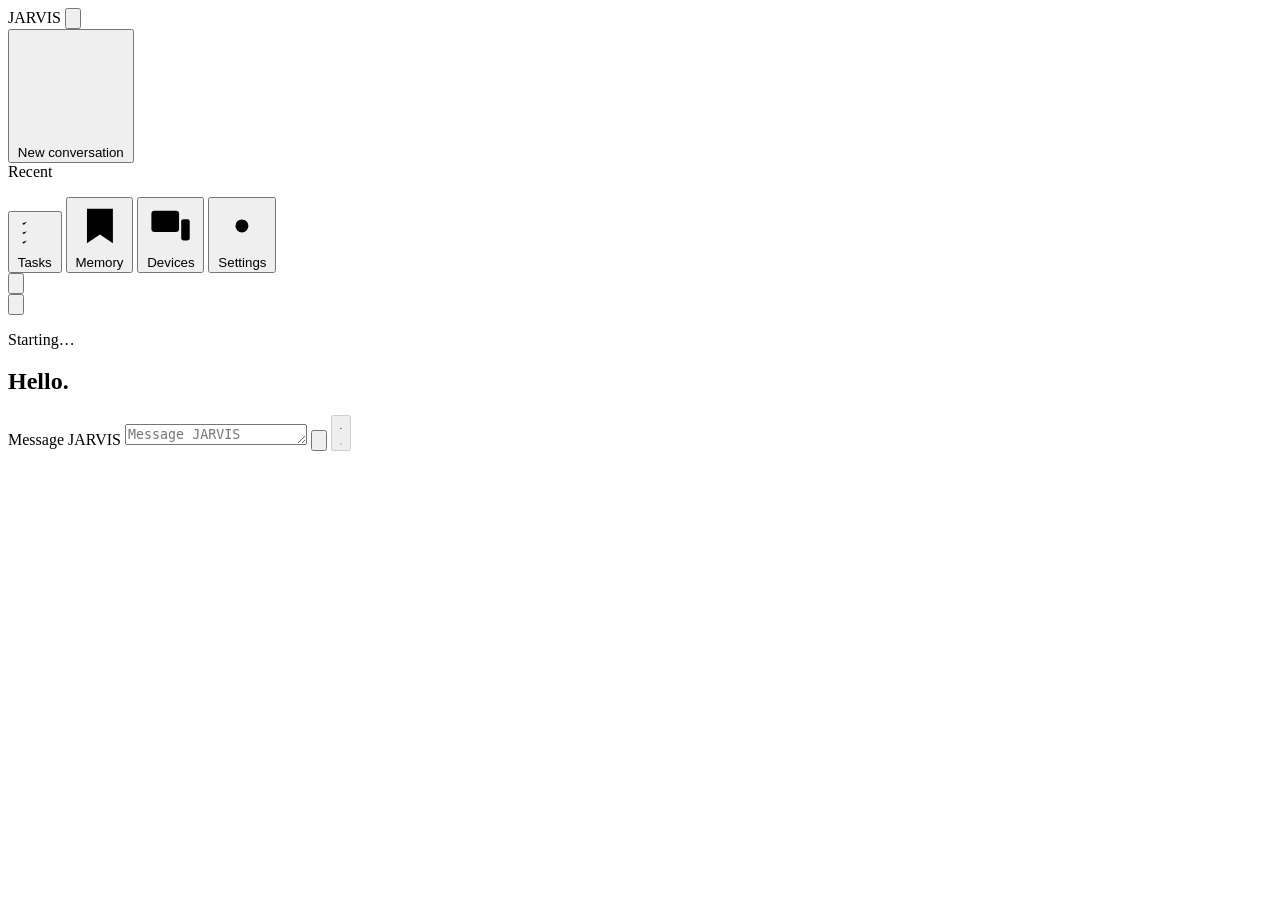
==== jarvis/clients/web/static/index.html @ 2a9548b9 "JARVIS: local-first personal AI assistant with voice, tools, memory and a web face" ====
<!doctype html>
<html lang="en">
<head>
  <meta charset="utf-8">
  <meta name="viewport" content="width=device-width, initial-scale=1, viewport-fit=cover">
  <meta name="theme-color" content="#0d0f12">
  <title>JARVIS</title>
  <link rel="manifest" href="/manifest.webmanifest">
  <link rel="icon" href="/static/icon.svg" type="image/svg+xml">
  <script src="/static/js/theme.js"></script>
  <link rel="stylesheet" href="/static/css/tokens.css">
  <link rel="stylesheet" href="/static/css/presence.css">
  <link rel="stylesheet" href="/static/css/app.css">
  <link rel="stylesheet" href="/static/css/overlays.css">
  <script type="module" src="/static/js/app.js"></script>
</head>
<body>
  <div class="app" id="app" data-sidebar="open">
    <nav class="sidebar" id="sidebar" aria-label="Conversations and navigation">
      <div class="sidebar__head">
        <span class="brand">JARVIS</span>
        <button class="btn btn--ghost btn--icon" id="hide-sidebar" type="button" aria-label="Hide sidebar" title="Hide sidebar (Ctrl+B)">
          <svg viewBox="0 0 24 24"><rect x="3.5" y="4.5" width="17" height="15" rx="2"/><path d="M9.5 4.5v15"/></svg>
        </button>
      </div>
      <button class="sidebar__new" id="new-chat" type="button">
        <svg class="icon" viewBox="0 0 24 24"><path d="M12 5v14M5 12h14"/></svg>
        New conversation
      </button>
      <div class="sidebar__list">
        <div class="label">Recent</div>
        <ul class="convlist" id="conv-list" aria-label="Recent conversations"></ul>
      </div>
      <div class="sidebar__foot">
        <button class="navitem" type="button" data-view="tasks">
          <svg class="icon" viewBox="0 0 24 24"><path d="M9 6h11M9 12h11M9 18h11M4 6l1 1 2-2M4 12l1 1 2-2M4 18l1 1 2-2"/></svg>
          Tasks <span class="navitem__count" id="tasks-count"></span>
        </button>
        <button class="navitem" type="button" data-view="memory">
          <svg class="icon" viewBox="0 0 24 24"><path d="M6 4h12v16l-6-4-6 4z"/></svg>
          Memory
        </button>
        <button class="navitem" type="button" data-view="devices">
          <svg class="icon" viewBox="0 0 24 24"><rect x="3" y="5" width="13" height="10" rx="1.5"/><rect x="17" y="9" width="4" height="10" rx="1"/><path d="M7 19h6"/></svg>
          Devices <span class="navitem__count" id="devices-count"></span>
        </button>
        <button class="navitem" type="button" data-view="settings">
          <svg class="icon" viewBox="0 0 24 24"><circle cx="12" cy="12" r="3"/><path d="M12 3v2.5M12 18.5V21M3 12h2.5M18.5 12H21M5.6 5.6l1.8 1.8M16.6 16.6l1.8 1.8M5.6 18.4l1.8-1.8M16.6 7.4l1.8-1.8"/></svg>
          Settings <span class="navitem__count" id="settings-count"></span>
        </button>
      </div>
    </nav>

    <main class="main" id="main" data-empty="true">
      <header class="header">
        <div class="header__left">
          <button class="btn btn--ghost btn--icon toggle-sidebar" id="show-sidebar" type="button" aria-label="Show sidebar" title="Show sidebar (Ctrl+B)">
            <svg viewBox="0 0 24 24"><rect x="3.5" y="4.5" width="17" height="15" rx="2"/><path d="M9.5 4.5v15"/></svg>
          </button>
          <span class="header__title" id="conv-title"></span>
        </div>
        <div class="header__middle"></div>
        <div class="header__right">
          <button class="btn btn--ghost btn--icon mic-armed" id="mic-armed" type="button" hidden
                  title="Listening for “Hey Jarvis”. Audio stays on this computer. Click to turn off." aria-label="Wake word is on; turn off">
            <svg viewBox="0 0 24 24"><rect x="9" y="3.5" width="6" height="11" rx="3"/><path d="M5.5 11a6.5 6.5 0 0 0 13 0M12 17.5V20.5"/></svg>
          </button>
          <span class="conn" id="conn" data-state="connecting" role="status" title="Connecting">
            <span class="dot" data-level="busy"></span><span class="conn__text" id="conn-text"></span>
          </span>
          <button class="btn btn--ghost btn--icon" id="open-palette" type="button" aria-label="Commands" title="Commands (Ctrl+K)">
            <svg viewBox="0 0 24 24"><path d="M5 8h14M5 12h9M5 16h6"/></svg>
          </button>
        </div>
      </header>

      <div class="notice" id="notice" role="alert" hidden></div>

      <!-- JARVIS himself: one presence, large when there is no conversation, docked above it otherwise. -->
      <div class="stage" id="stage">
        <jarvis-presence id="presence"></jarvis-presence>
        <p class="orb-caption stage__caption" id="caption" aria-live="polite">Starting…</p>
      </div>

      <section class="thread" id="thread" aria-label="Conversation">
        <div class="column">
          <div class="empty" id="empty">
            <h1 class="empty__greeting" id="greeting">Hello.</h1>
            <p class="empty__line" id="empty-line"></p>
            <div class="startup" id="startup" hidden></div>
            <div class="empty__recent" id="empty-recent" hidden></div>
          </div>
          <div class="messages" id="messages" role="log" aria-live="polite" aria-relevant="additions"></div>
        </div>
      </section>
      <button class="jump" id="jump" type="button" hidden>Jump to latest</button>

      <div class="dock">
        <div id="requests" aria-live="assertive"></div>
        <div class="taskstrip" id="taskstrip"></div>
        <form class="composer" id="composer" data-state="empty" autocomplete="off">
          <span class="composer__progress" aria-hidden="true"></span>
          <span class="composer__levels" id="levels" aria-hidden="true"><i></i><i></i><i></i><i></i><i></i><i></i><i></i></span>
          <label class="sr-only" for="input">Message JARVIS</label>
          <textarea class="composer__input" id="input" rows="1" placeholder="Message JARVIS"></textarea>
          <button class="composer__btn composer__mic" id="mic" type="button" aria-pressed="false" aria-label="Voice input" title="Voice input (Ctrl+Shift+Space)">
            <svg viewBox="0 0 24 24"><rect x="9" y="3.5" width="6" height="11" rx="3"/><path d="M5.5 11a6.5 6.5 0 0 0 13 0M12 17.5V20.5"/></svg>
          </button>
          <button class="composer__btn composer__send" id="send" type="submit" aria-label="Send" title="Send (Enter)" disabled>
            <svg class="send-icon" viewBox="0 0 24 24"><path d="M12 19V5M6 11l6-6 6 6"/></svg>
            <svg class="stop-icon" viewBox="0 0 24 24" hidden><rect x="7" y="7" width="10" height="10" rx="1.5" fill="currentColor" stroke="none"/></svg>
          </button>
        </form>
        <div class="composer__hint" id="hint"><span id="hint-left"></span><span id="hint-right"></span></div>
      </div>
    </main>
  </div>

  <div class="pairing" id="pairing" hidden>
    <div class="pairing__inner">
      <jarvis-presence></jarvis-presence>
      <p class="pairing__note" id="pair-note" hidden></p>
      <h1 id="pair-title">Set up this device</h1>
      <p id="pair-text"></p>
      <div class="setup-start" id="setup-start-box" hidden>
        <button class="btn btn--primary" id="setup-start" type="button">Set up this device</button>
      </div>
      <div class="setup-wait" id="setup-wait" role="status" aria-live="polite" hidden>
        <p id="setup-wait-text"></p>
        <p class="setup-wait__code">Code <b id="setup-code"></b></p>
        <p class="setup-wait__alt">No window? In a terminal on this computer run <span class="code">jarvis devices approve</span>.</p>
        <button class="btn btn--ghost" id="setup-cancel" type="button">Cancel</button>
      </div>
      <details class="pair-code" id="pair-code-box">
        <summary id="pair-code-summary">I have a pairing code</summary>
        <form id="pair-form" class="row-form">
          <label class="sr-only" for="pair-code">Pairing code</label>
          <input class="input" id="pair-code" placeholder="XXXXX-XXXXX" maxlength="16" autocomplete="one-time-code" required>
          <button class="btn btn--primary" type="submit">Pair</button>
        </form>
      </details>
      <p class="pairing__error" id="pair-error" role="alert"></p>
    </div>
  </div>

  <div id="sheet-layer"></div>
  <div id="palette-layer"></div>
  <div class="toasts" id="toasts" role="status" aria-live="polite"></div>
</body>
</html>
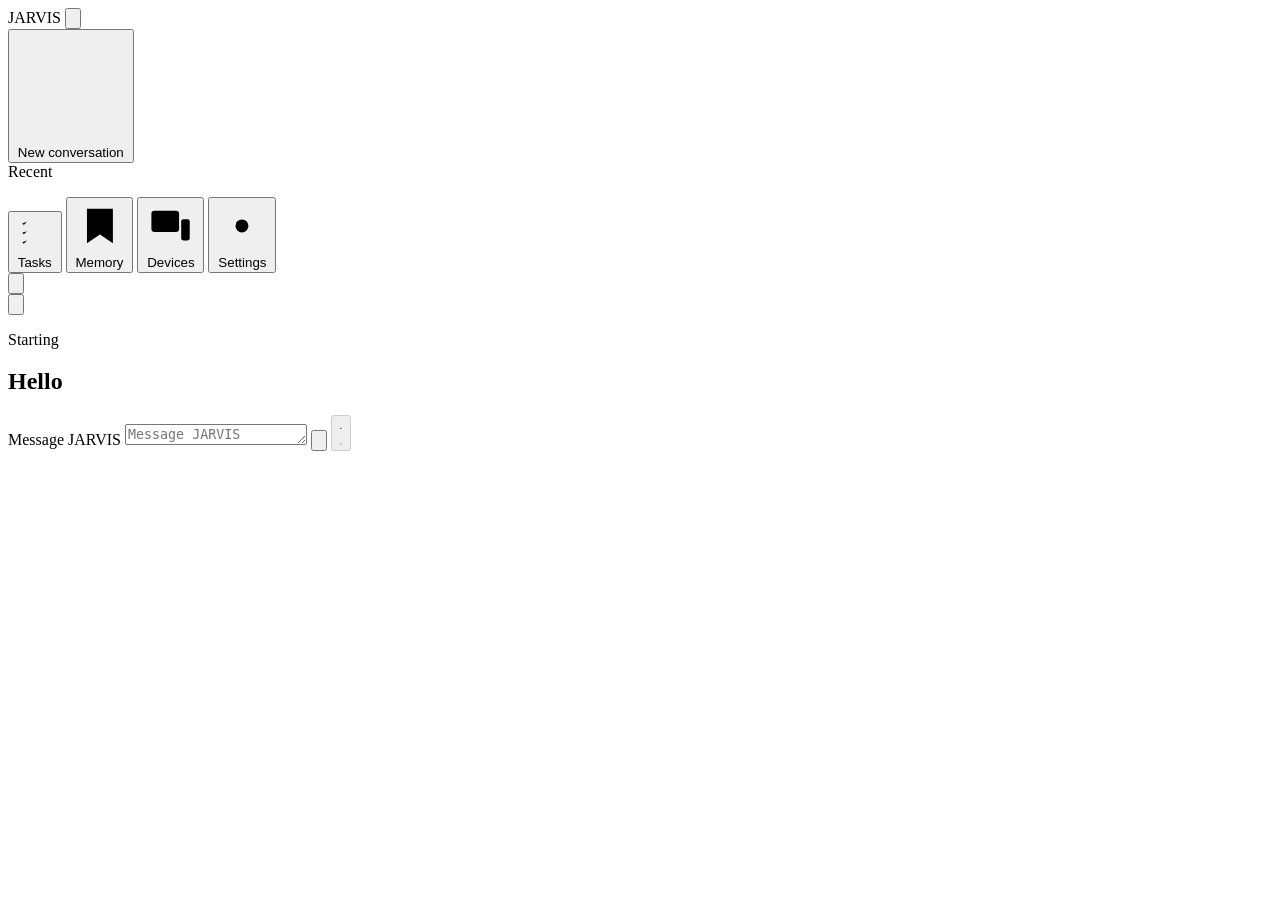
==== commit da69e6be: "Web client design pass: contrast, 4px rhythm, type scale, sentence case, 44px targets" ====
--- a/jarvis/clients/web/static/index.html
+++ b/jarvis/clients/web/static/index.html
@@ -3,6 +3,7 @@
 <head>
   <meta charset="utf-8">
   <meta name="viewport" content="width=device-width, initial-scale=1, viewport-fit=cover">
+  <meta name="description" content="JARVIS, a personal assistant that runs on your own computer.">
   <meta name="theme-color" content="#0d0f12">
   <title>JARVIS</title>
   <link rel="manifest" href="/manifest.webmanifest">
@@ -79,13 +80,13 @@
       <!-- JARVIS himself: one presence, large when there is no conversation, docked above it otherwise. -->
       <div class="stage" id="stage">
         <jarvis-presence id="presence"></jarvis-presence>
-        <p class="orb-caption stage__caption" id="caption" aria-live="polite">Starting…</p>
+        <p class="orb-caption stage__caption" id="caption" aria-live="polite">Starting</p>
       </div>
 
       <section class="thread" id="thread" aria-label="Conversation">
         <div class="column">
           <div class="empty" id="empty">
-            <h1 class="empty__greeting" id="greeting">Hello.</h1>
+            <h1 class="empty__greeting" id="greeting">Hello</h1>
             <p class="empty__line" id="empty-line"></p>
             <div class="startup" id="startup" hidden></div>
             <div class="empty__recent" id="empty-recent" hidden></div>
